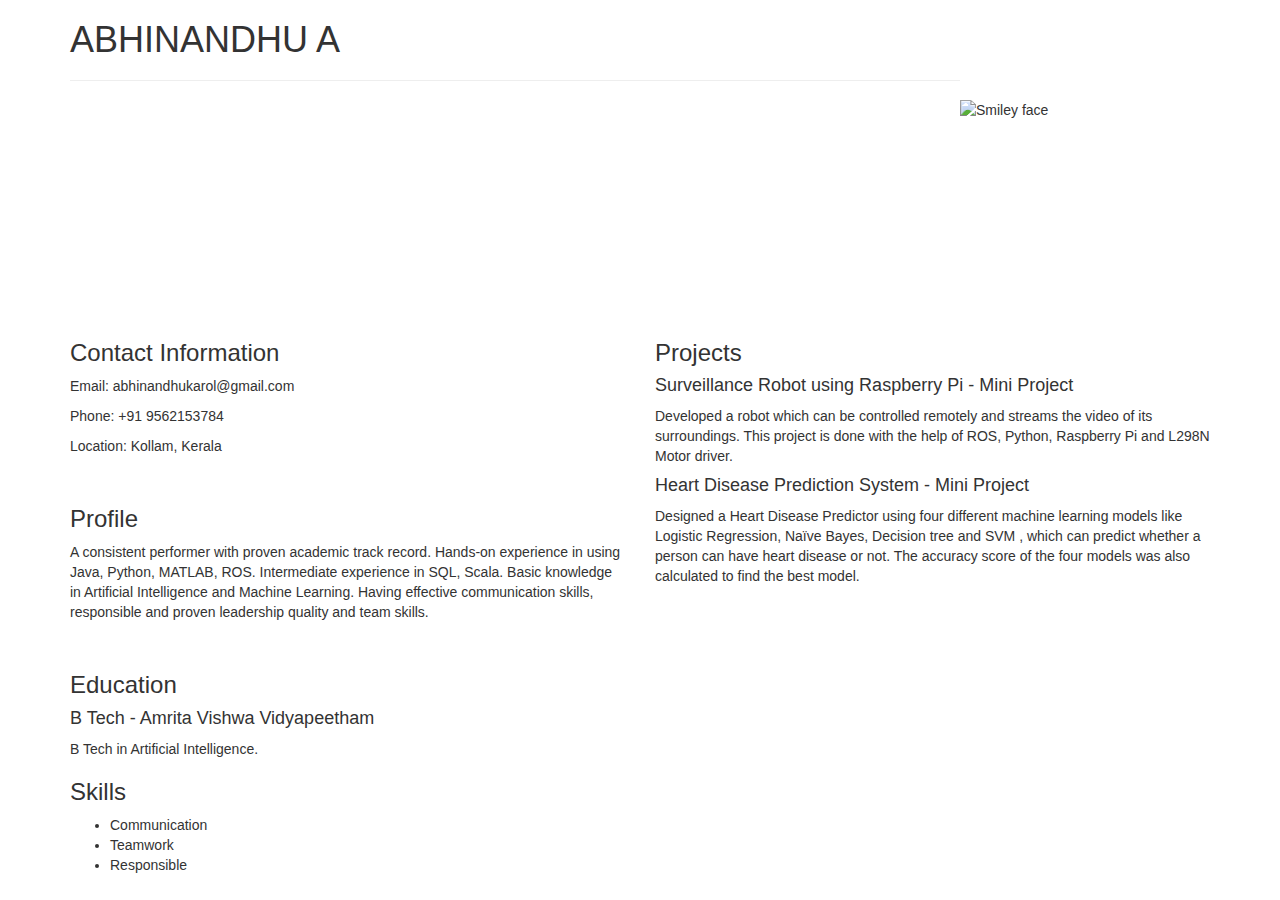
==== index.html @ 578d7f90 "Rename bootstrap.html to index.html" ====
<!DOCTYPE html>
<html lang="en">
<head>
  <meta charset="UTF-8">
  <meta name="viewport" content="width=device-width, initial-scale=1.0">
  <link rel="stylesheet" href="https://maxcdn.bootstrapcdn.com/bootstrap/3.3.7/css/bootstrap.min.css">
  <title>Resume</title>
</head>
<body>
  <div class="container">
    <div class="row">
      <div class="col-md-12">
        <h1>ABHINANDHU A</h1>
        <img src="dp.jpg" alt="Smiley face" style="float:right;width:250px;height:250px;padding-right: 30px;padding-top : 30px">
        <hr>
      </div>
    </div>
    <div class="row">
      <div class="col-md-6">
        <h3>Contact Information</h3>
        <p>Email: abhinandhukarol@gmail.com</p>
        <p>Phone: +91 9562153784</p>
        <p>Location: Kollam, Kerala</p> 
        <br>
        <h3>Profile</h3>
        <p>A consistent performer with proven academic track record. Hands-on experience in using Java, Python,
            MATLAB, ROS. Intermediate experience in SQL, Scala. Basic knowledge in Artificial Intelligence and
            Machine Learning. Having effective communication skills, responsible and proven leadership quality and
            team skills.</p>
        <br>
        <h3>Education</h3>
        <h4>B Tech - Amrita Vishwa Vidyapeetham</h4>
        <p>B Tech in Artificial Intelligence.</p>
        <h3>Skills</h3>
        <ul>
          <li>Communication</li>
          <li>Teamwork</li>
          <li>Responsible</li>
        </ul>
      </div>
      <div class="col-md-6">
        <h3>Projects</h3>
        <h4>Surveillance Robot using Raspberry Pi - Mini Project</h4>
        <p>Developed a robot which can be controlled remotely and streams the video of
            its surroundings. This project is done with the help of ROS, Python, Raspberry
            Pi and L298N Motor driver.</p>
        <h4>Heart Disease Prediction System - Mini Project</h4>
        <p> Designed a Heart Disease Predictor using four different machine learning
            models like Logistic Regression, Naïve Bayes, Decision tree and SVM , which
            can predict whether a person can have heart disease or not. The accuracy score
            of the four models was also calculated to find the best model.</p>
        
      </div>
    </div>
  </div>
</body>
</html>
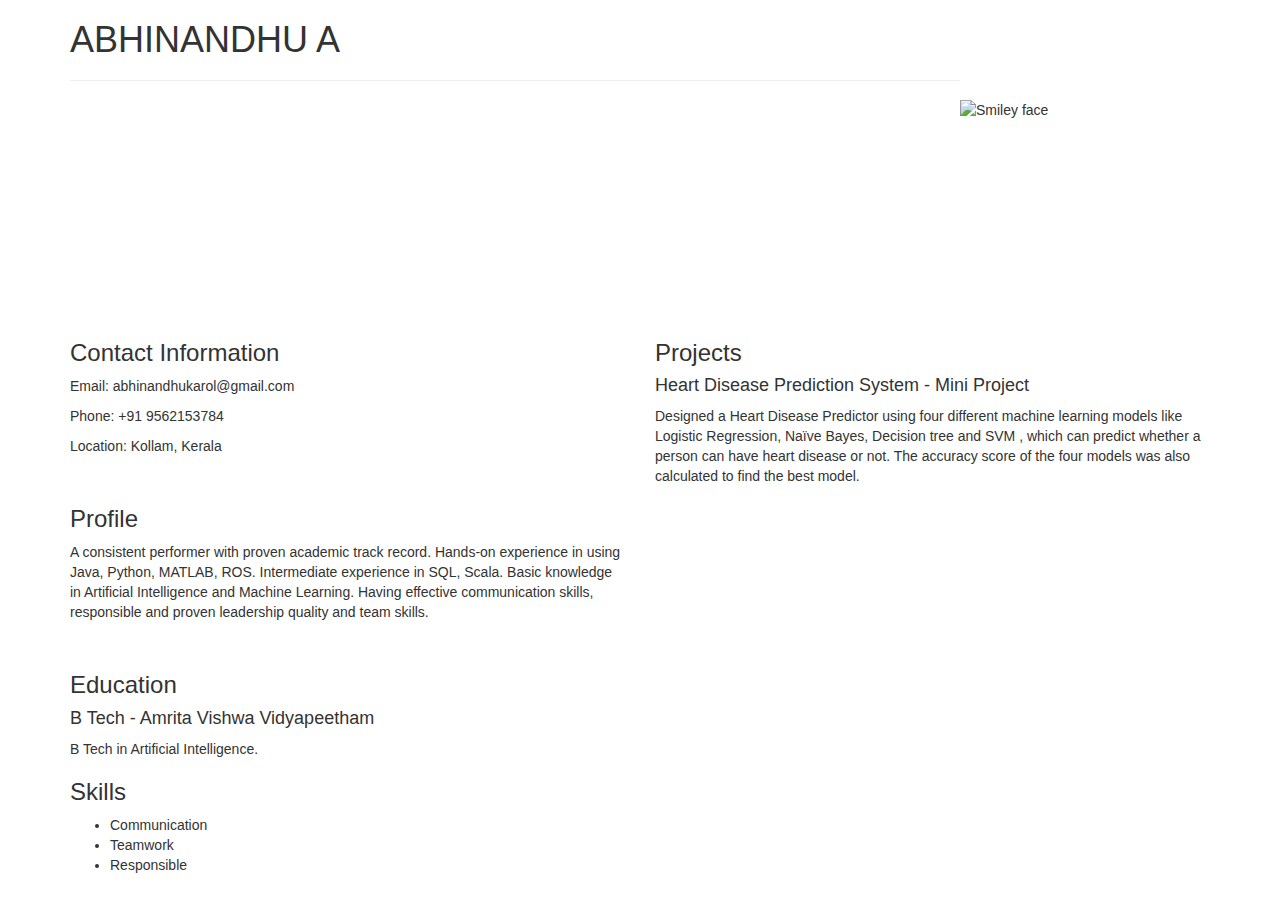
==== commit 73b30970: "Update index.html" ====
--- a/index.html
+++ b/index.html
@@ -40,10 +40,7 @@
       </div>
       <div class="col-md-6">
         <h3>Projects</h3>
-        <h4>Surveillance Robot using Raspberry Pi - Mini Project</h4>
-        <p>Developed a robot which can be controlled remotely and streams the video of
-            its surroundings. This project is done with the help of ROS, Python, Raspberry
-            Pi and L298N Motor driver.</p>
+        
         <h4>Heart Disease Prediction System - Mini Project</h4>
         <p> Designed a Heart Disease Predictor using four different machine learning
             models like Logistic Regression, Naïve Bayes, Decision tree and SVM , which
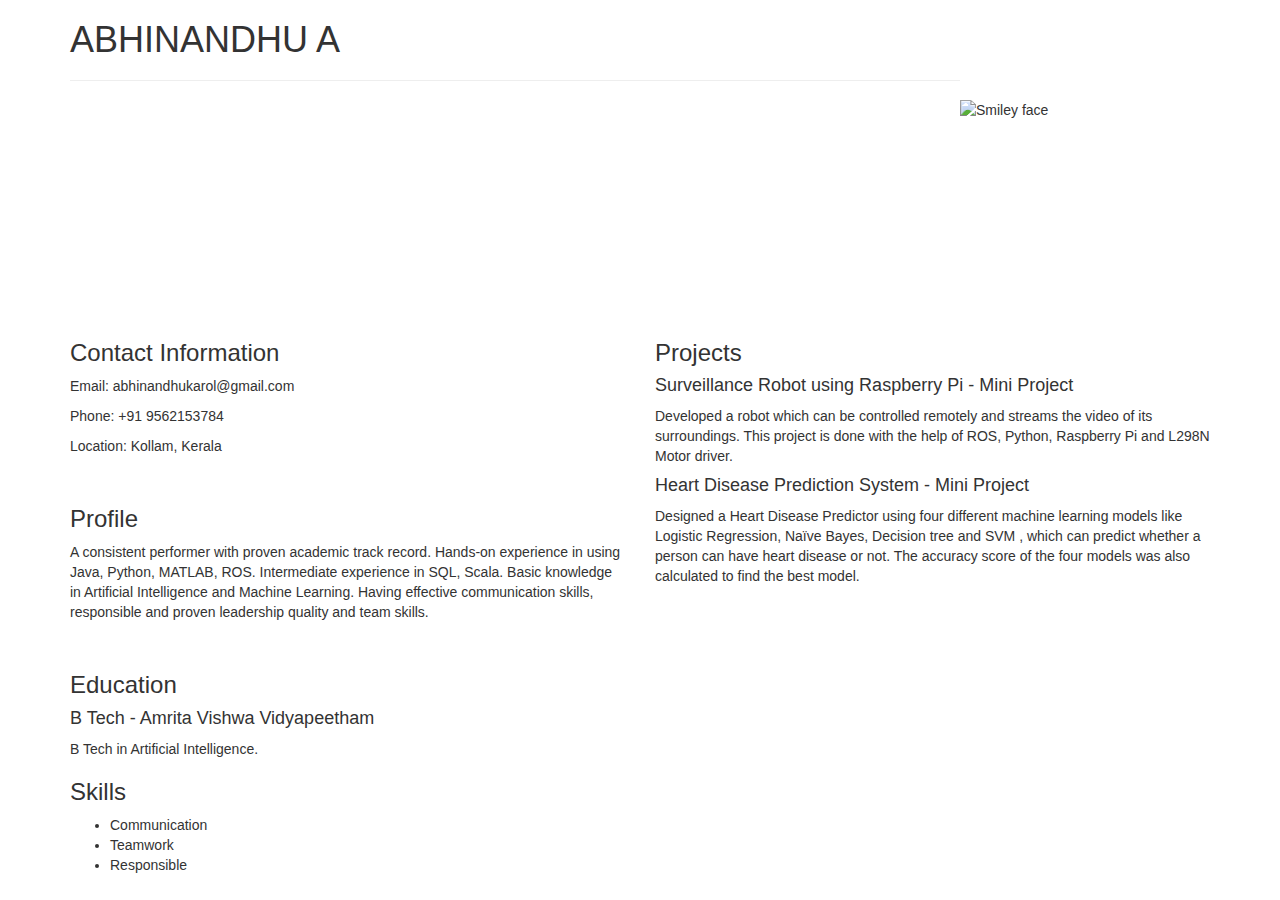
==== commit e985206c: "Update index.html" ====
--- a/index.html
+++ b/index.html
@@ -40,7 +40,10 @@
       </div>
       <div class="col-md-6">
         <h3>Projects</h3>
-        
+        <h4>Surveillance Robot using Raspberry Pi - Mini Project</h4>
+        <p>Developed a robot which can be controlled remotely and streams the video of
+            its surroundings. This project is done with the help of ROS, Python, Raspberry
+            Pi and L298N Motor driver.</p>
         <h4>Heart Disease Prediction System - Mini Project</h4>
         <p> Designed a Heart Disease Predictor using four different machine learning
             models like Logistic Regression, Naïve Bayes, Decision tree and SVM , which
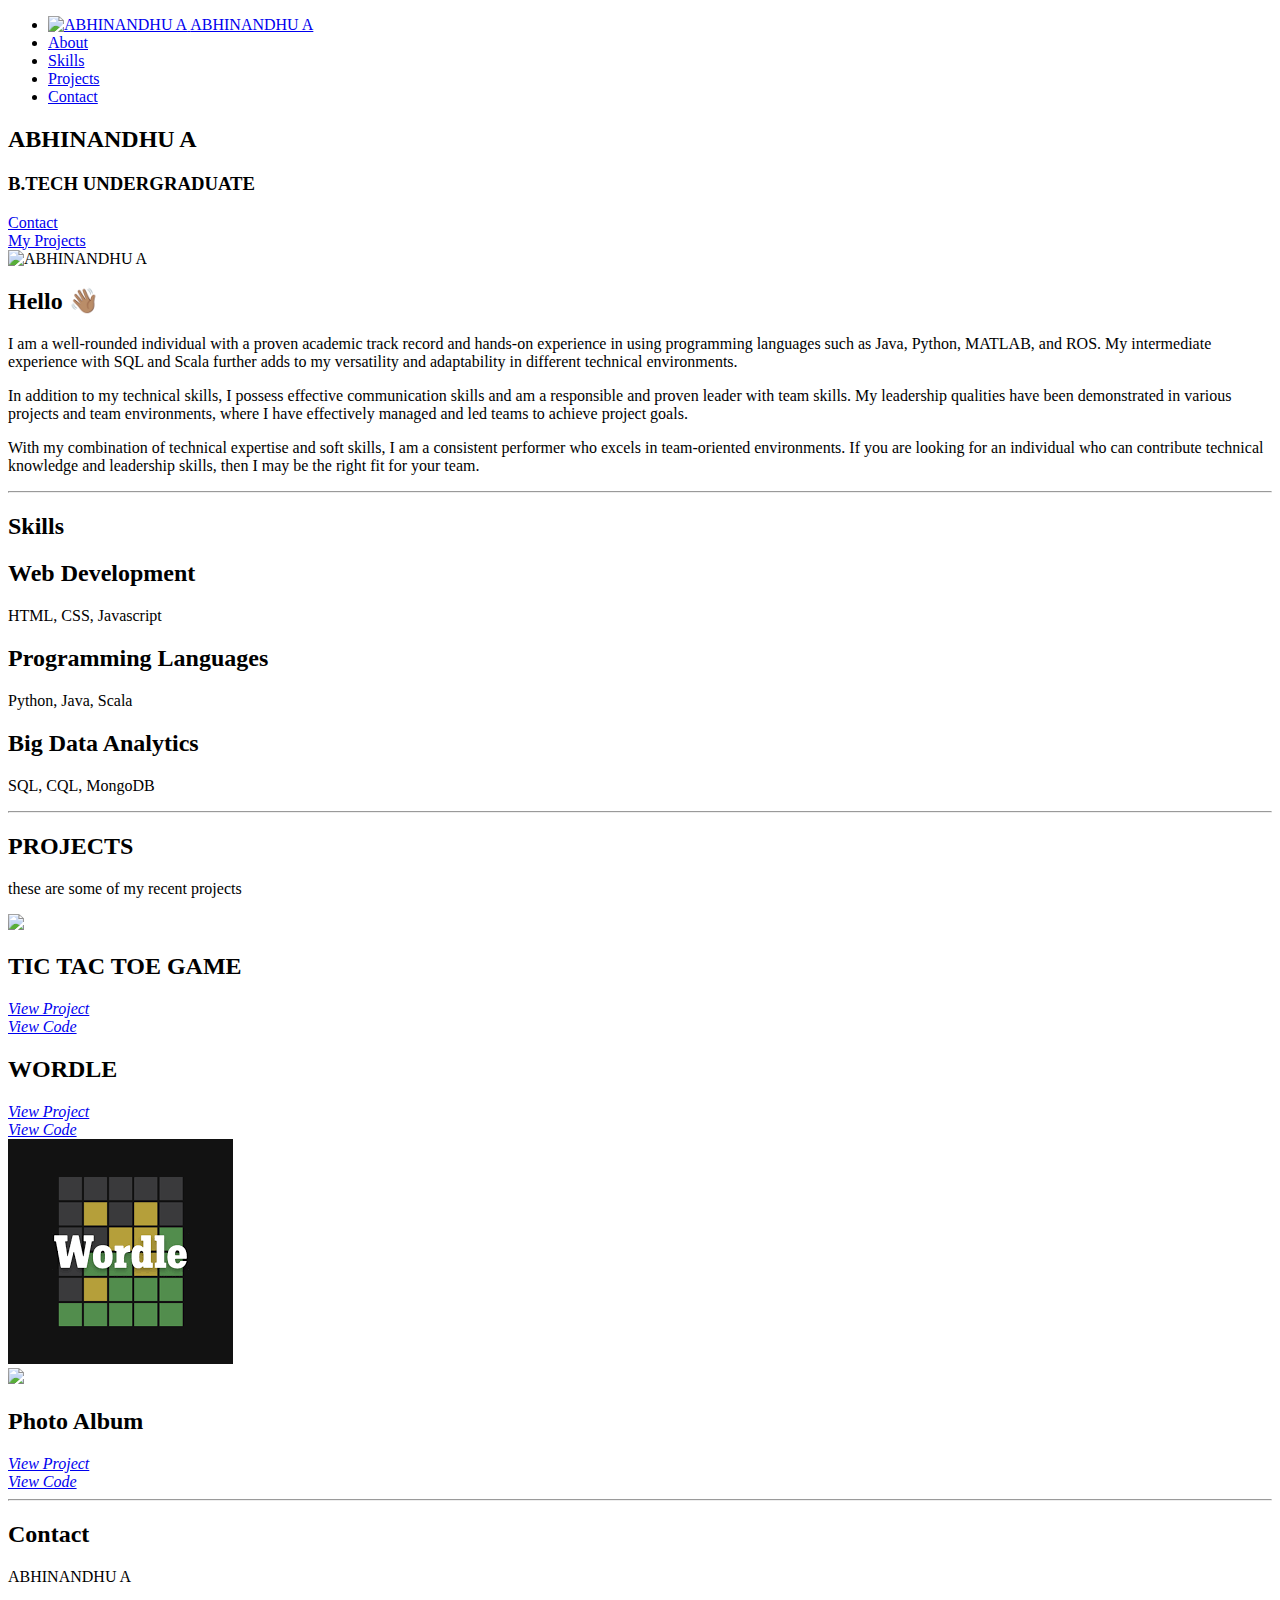
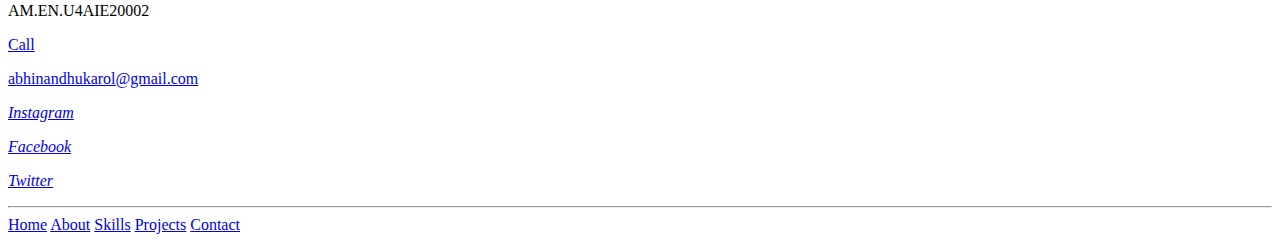
==== commit ff962f5c: "Update index.html" ====
--- a/index.html
+++ b/index.html
@@ -1,57 +1,240 @@
 <!DOCTYPE html>
-<html lang="en">
-<head>
-  <meta charset="UTF-8">
-  <meta name="viewport" content="width=device-width, initial-scale=1.0">
-  <link rel="stylesheet" href="https://maxcdn.bootstrapcdn.com/bootstrap/3.3.7/css/bootstrap.min.css">
-  <title>Resume</title>
-</head>
-<body>
-  <div class="container">
-    <div class="row">
-      <div class="col-md-12">
-        <h1>ABHINANDHU A</h1>
-        <img src="dp.jpg" alt="Smiley face" style="float:right;width:250px;height:250px;padding-right: 30px;padding-top : 30px">
-        <hr>
+<html>
+  <head>
+    <meta charset="utf-8" />
+    <meta http-equiv="X-UA-Compatible" content="IE=edge" />
+    <title>PROFILE</title>
+    <meta name="viewport" content="width=device-width, initial-scale=1" />
+    <link rel="stylesheet" type="text/css" media="screen" href="main.css" />
+    <script
+      src="https://kit.fontawesome.com/836a943e18.js"
+      crossorigin="anonymous"
+    ></script>
+    
+  </head>
+  <body>
+    <header>
+      <div class="container">
+        <nav>
+          
+          <div class="burger-menu-icon">
+            <div class="line1"></div>
+            <div class="line2"></div>
+            <div class="line3"></div>
+          </div>
+          <ul class="nav-list">
+            <li class="nav-item">
+              <a href="#landing-page">
+                <img
+                  src="images/profile-pic.jpg"
+                  alt="ABHINANDHU A"
+                  class="profile-pic nav-link"
+                />
+                <span class="caption nav-link">ABHINANDHU A</span>
+              </a>
+            </li>
+            <li class="nav-item">
+              <a href="#about" class="nav-link">About</a>
+            </li>
+            <li class="nav-item">
+              <a href="#skills" class="nav-link">Skills</a>
+            </li>
+            <li class="nav-item">
+              <a href="#projects" class="nav-link">Projects</a>
+            </li>
+            <li class="nav-item">
+              <a href="#contact" class="nav-link">Contact</a>
+            </li>
+        
+          </ul>
+        </nav>
       </div>
-    </div>
-    <div class="row">
-      <div class="col-md-6">
-        <h3>Contact Information</h3>
-        <p>Email: abhinandhukarol@gmail.com</p>
-        <p>Phone: +91 9562153784</p>
-        <p>Location: Kollam, Kerala</p> 
-        <br>
-        <h3>Profile</h3>
-        <p>A consistent performer with proven academic track record. Hands-on experience in using Java, Python,
-            MATLAB, ROS. Intermediate experience in SQL, Scala. Basic knowledge in Artificial Intelligence and
-            Machine Learning. Having effective communication skills, responsible and proven leadership quality and
-            team skills.</p>
-        <br>
-        <h3>Education</h3>
-        <h4>B Tech - Amrita Vishwa Vidyapeetham</h4>
-        <p>B Tech in Artificial Intelligence.</p>
-        <h3>Skills</h3>
-        <ul>
-          <li>Communication</li>
-          <li>Teamwork</li>
-          <li>Responsible</li>
-        </ul>
-      </div>
-      <div class="col-md-6">
-        <h3>Projects</h3>
-        <h4>Surveillance Robot using Raspberry Pi - Mini Project</h4>
-        <p>Developed a robot which can be controlled remotely and streams the video of
-            its surroundings. This project is done with the help of ROS, Python, Raspberry
-            Pi and L298N Motor driver.</p>
-        <h4>Heart Disease Prediction System - Mini Project</h4>
-        <p> Designed a Heart Disease Predictor using four different machine learning
-            models like Logistic Regression, Naïve Bayes, Decision tree and SVM , which
-            can predict whether a person can have heart disease or not. The accuracy score
-            of the four models was also calculated to find the best model.</p>
+    </header>
+    <main>
+      <section id="landing-page" class="landing-page">
+        <div class="container">
+          <div class="main-message">
+            <h2>ABHINANDHU A</h2>
+            <h3>B.TECH UNDERGRADUATE</h3>
+            <div class="intro-btn">
+              <div class="cta">
+                <a href="#contact" class="btn">Contact</a>
+              </div>
+              <div class="cta">
+                <a href="#projects" class="btn">My Projects</a>
+              </div>
+            </div>
+            <div>
+              <a href="#about" class="scroll-down">
+                <i class="fa fa-chevron-down" aria-hidden="true"></i>
+              </a>
+            </div>
+          </div>
+        </div>
+      </section>
+      <section id="about" class="about">
+        <div class="container">
+          <div class="about-img">
+            <img
+              src="images/profile-pic.jpg"
+              alt="ABHINANDHU A"
+              class="about-pic"
+            />
+          </div>
+          <div class="about-text-box">
+            <h2>Hello 👋🏽</h2>
+            <p>
+              I am a well-rounded individual with a proven academic track record and hands-on experience in using programming 
+              languages such as Java, Python, MATLAB, and ROS. My intermediate experience with SQL and Scala further adds to 
+              my versatility and adaptability in different technical environments.
+            </p>
+            <p>
+              In addition to my technical skills, I possess effective communication skills and am a responsible and proven leader 
+              with team skills. My leadership qualities have been demonstrated in various projects and team environments, where 
+              I have effectively managed and led teams to achieve project goals.
+            </p>
+            <p>
+              With my combination of technical expertise and soft skills, I am a consistent performer who excels in team-oriented 
+              environments. If you are looking for an individual who can contribute technical knowledge and leadership skills, 
+              then I may be the right fit for your team.
+            </p>
+          </div>
+        </div>
+        <hr />
+      </section>
+      <section id="skills" class="skills">
+        <div class="container">
+          <div class="title-heading">
+            <h2>Skills</h2>
+
+          </div>
+          <div class="skills-tiers">
+            <div class="tier-item">
+              <i class="fa fa-file-code-o" aria-hidden="true"></i>
+              <h2>Web Development</h2>
+              <p>
+                HTML, CSS, Javascript
+              </p>
+            </div>
+            <div class="tier-item">
+              <i class="fa fa-code" aria-hidden="true"></i>
+              <h2>Programming Languages</h2>
+              <p>
+                Python, Java, Scala
+              </p>
+            </div>
+            <div class="tier-item">
+              <i class="fa fa-bar-chart-o" aria-hidden="true"></i>
+              <h2>Big Data Analytics</h2>
+              <p>
+                SQL, CQL, MongoDB
+              </p>
+            </div>
+          </div>
+        </div>
+        <hr />
+      </section>
+      <section id="projects" class="projects">
+        <div class="title-heading">
+          <h2>PROJECTS</h2>
+          <p>these are some of my recent projects</p>
+        </div>
+        <div class="project-item">
+          <div class="project-img has-margin-right">
+            <img src="https://img.freepik.com/vector-premium/tic-tac-toe-esbozado-aislado-juego-vintage-estilo-dibujado-mano-cruz-grabada-cero-disenado-impresion-carteles-ilustracion-libros-logotipo-icono-tatuaje-ilustracion-vectorial-vintage_186802-4488.jpg?w=2000" />
+          </div>
+          <div class="project-description">
+            <h2>TIC TAC TOE GAME</h2>
+    
+            <a href="https://abhinandhuabhi.github.io/tic-tac-toe-game/" class="project-link" target="https://abhinandhuabhi.github.io/tic-tac-toe-game/"
+              ><i class="fa fa-github" aria-hidden="true"> View Project</i></a
+            ><br>
+            <a href="https://github.com/abhinandhuabhi/tic-tac-toe-game" class="project-link" target="https://github.com/abhinandhuabhi/tic-tac-toe-game"
+              ><i class="fa fa-github" aria-hidden="true"> View Code</i></a
+            >
+          </div>
+        </div>
+
+        <div class="project-item">
+          <div class="project-description has-margin-right">
+            <h2>WORDLE</h2>
+            <a href="https://abhinandhuabhi.github.io/wordle_game.github.io/" class="project-link" target="https://abhinandhuabhi.github.io/wordle_game.github.io/"
+              ><i class="fa fa-github" aria-hidden="true"> View Project</i></a
+            ><br>
+            <a href="https://github.com/abhinandhuabhi/wordle_game.github.io" class="project-link" target="https://github.com/abhinandhuabhi/wordle_game.github.io"
+              ><i class="fa fa-github" aria-hidden="true"> View Code</i></a
+            >
+          </div>
+          <div class="project-img">
+            <img src="[data-uri]" />
+          </div>
+        </div>
+
+        <div class="project-item">
+          <div class="project-img has-margin-right">
+            <img src="https://i.pinimg.com/originals/51/3f/10/513f10d37508838a7e3abc5ec71c5bcf.jpg" />
+          </div>
+          <div class="project-description">
+            <h2>Photo Album</h2>
+            <a href="https://abhinandhuabhi.github.io/photo_album/" class="project-link" target="https://abhinandhuabhi.github.io/photo_album/"
+              ><i class="fa fa-github" aria-hidden="true"> View Project</i></a
+            ><br>
+            <a href="https://github.com/abhinandhuabhi/photo_album" class="project-link" target="https://github.com/abhinandhuabhi/photo_album"
+              ><i class="fa fa-github" aria-hidden="true"> View Code</i></a
+            >
+          </div>
+        </div>
+        <hr />
+      </section>
+      <section id="contact" class="contact">
+        <h2>Contact</h2>
+        <p>ABHINANDHU A</p>
+        <p>AM.EN.U4AIE20002</p>
+  
+        <div class="container">
+          <p>
+            <a href="tel:9562153784"
+              ><i class="fa fa-phone-square"></i>Call</a
+            >
+          </p>
+          <p>
+            <a href="mailto:abhinandhukarol@gmail.com"
+              ><i class="fas fa-envelope-open"></i> abhinandhukarol@gmail.com</a
+            >
+          </p>
+          <p>
+            <a href="https://www.instagram.com/abhinandhuaji_/" target="https://www.instagram.com/abhinandhuaji_/"
+              ><i class="fab fa-instagram"> Instagram</i></a
+            >
+          </p>
+          <p>
+            <a href="https://www.facebook.com/abhinandhu.aji" target="https://www.facebook.com/abhinandhu.aji"><i class="fab fa-facebook"> Facebook</i></a>
+          </p>
+          <p>
+            <a href="https://twitter.com/AbhinandhuAji?t=lHUT8amFkanhejGBkOeOww&s=09" target="https://twitter.com/AbhinandhuAji?t=lHUT8amFkanhejGBkOeOww&s=09"
+              ><i class="fab fa-twitter"> Twitter</i></a
+            >
+          </p>
+        </div>
+        <hr />
+      </section>
+      <footer>
+        <div class="footer-nav">
+          <a href="#landing-page" class="footer-nav-link">Home</a>
+          <a href="#about" class="footer-nav-link">About</a>
+          <a href="#skills" class="footer-nav-link">Skills</a>
+          <a href="projects" class="footer-nav-link">Projects</a>
+          <a href="#contact" class="footer-nav-link">Contact</a>
+        </div>
         
-      </div>
-    </div>
-  </div>
-</body>
+        <div class="footer-social">
+          <a href="https://www.instagram.com/abhinandhuaji_/" target="https://www.instagram.com/abhinandhuaji_/"><i class="fab fa-instagram"></i></a>
+          <a href="#" target="_blank"><i class="fab fa-telegram"></i></a>
+          <a href="https://twitter.com/AbhinandhuAji?t=lHUT8amFkanhejGBkOeOww&s=09" target="https://twitter.com/AbhinandhuAji?t=lHUT8amFkanhejGBkOeOww&s=09"><i class="fab fa-twitter"></i></a>
+          <a href="https://www.facebook.com/abhinandhu.aji" target="https://www.facebook.com/abhinandhu.aji"><i class="fab fa-facebook"></i></a>
+        </div>
+      </footer>
+    </main>
+    <script src="main.js"></script>
+  </body>
 </html>
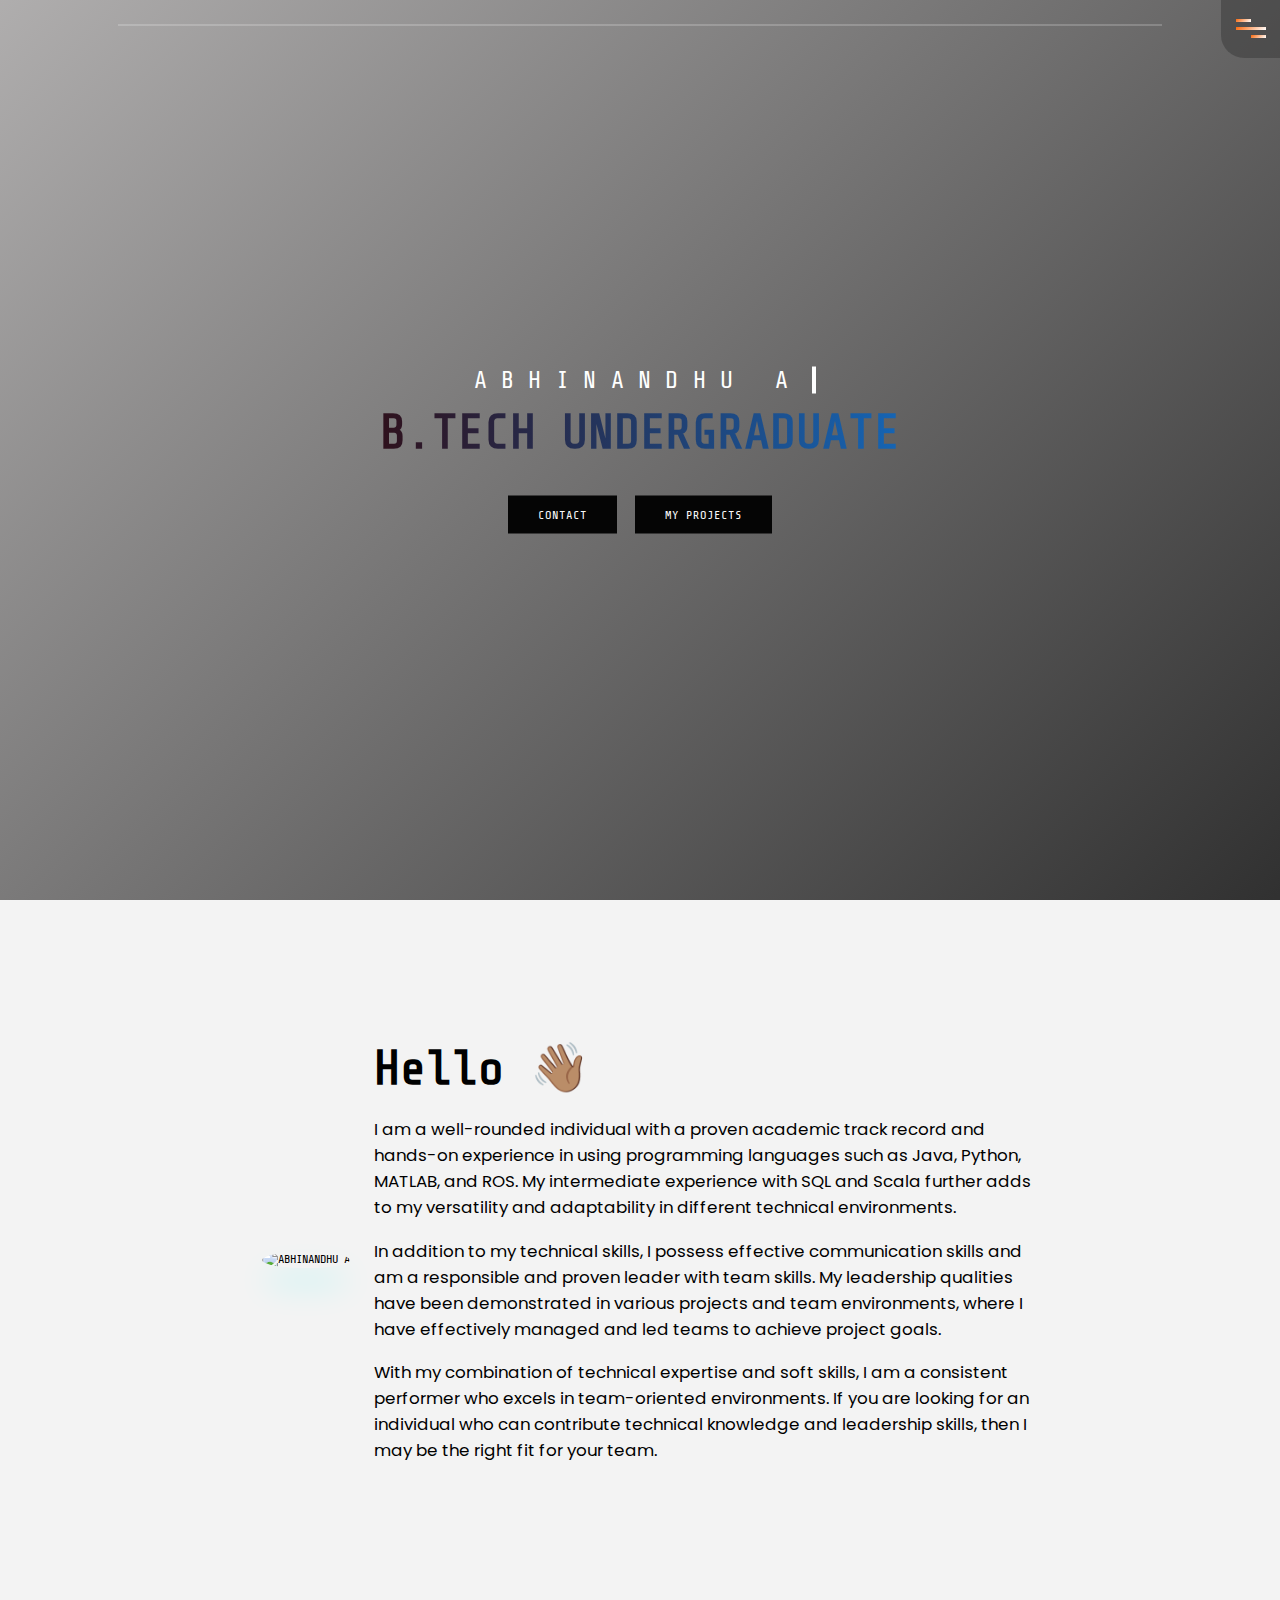
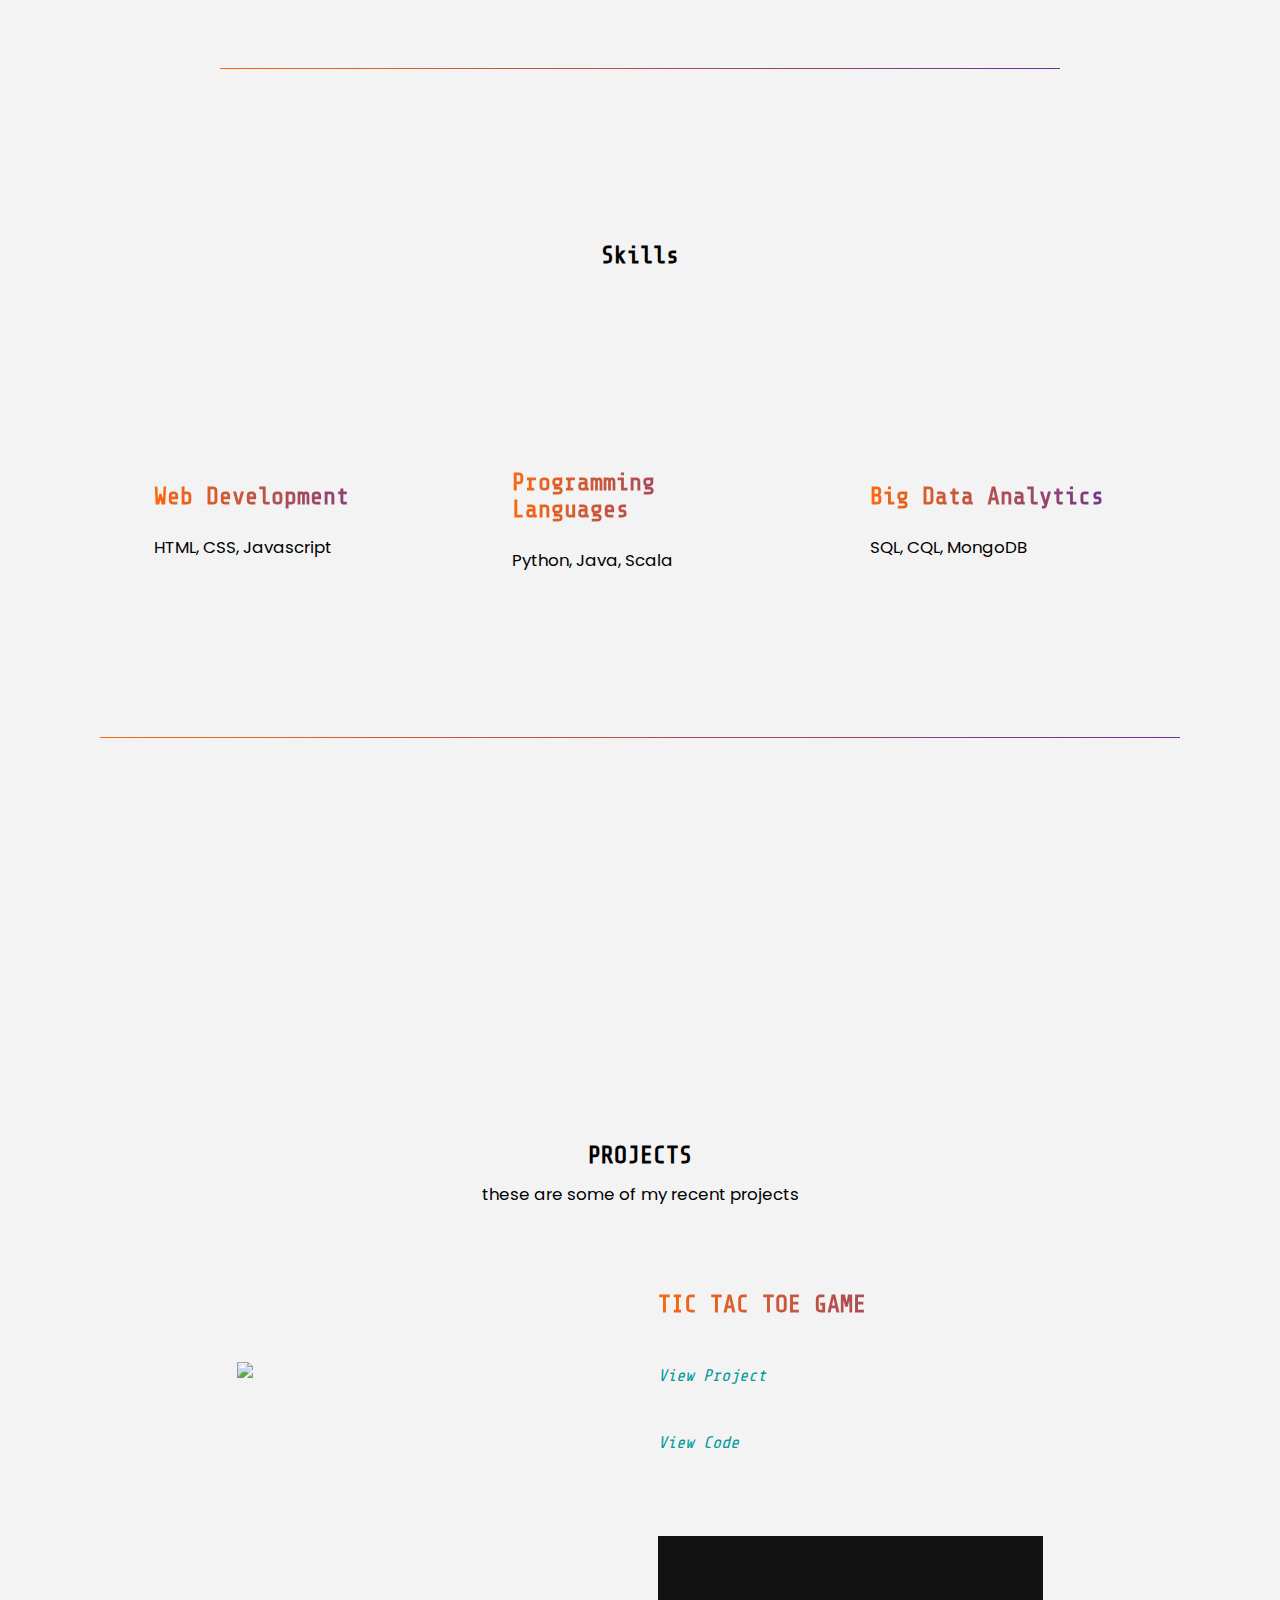
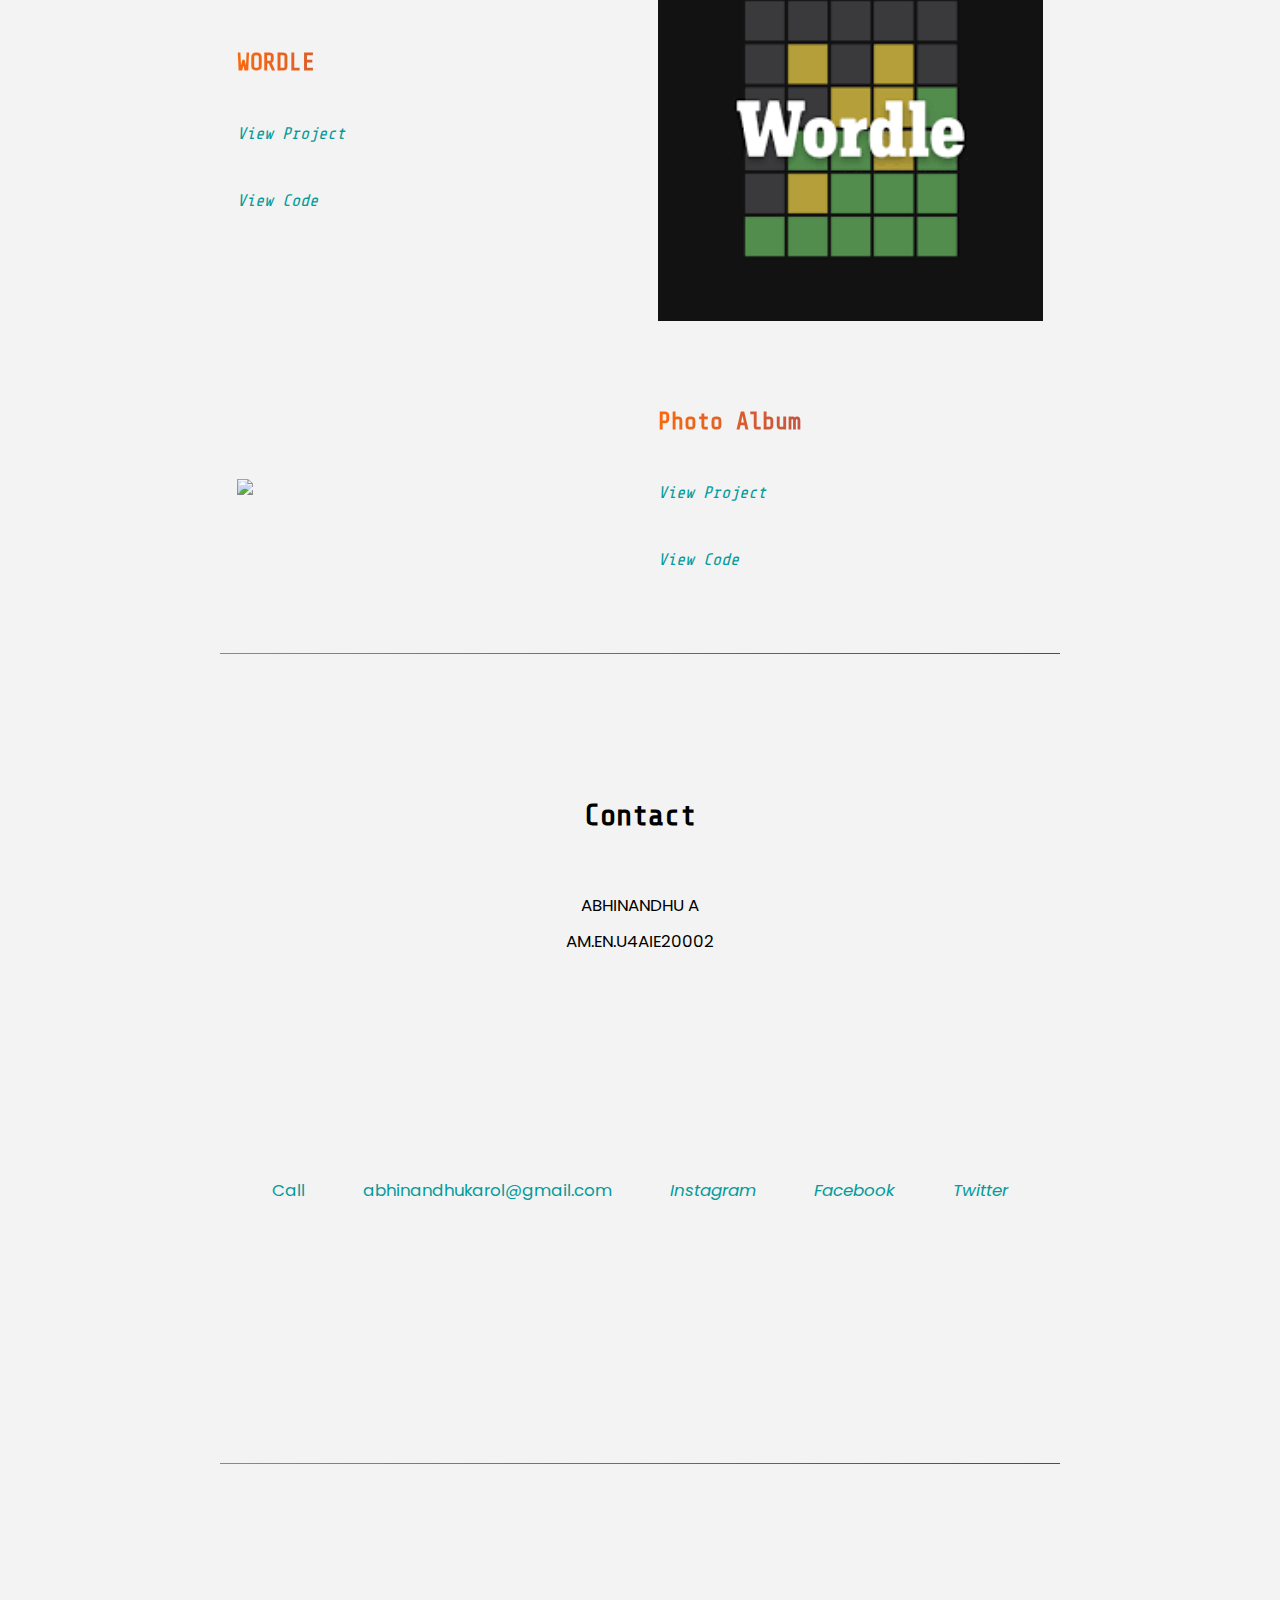
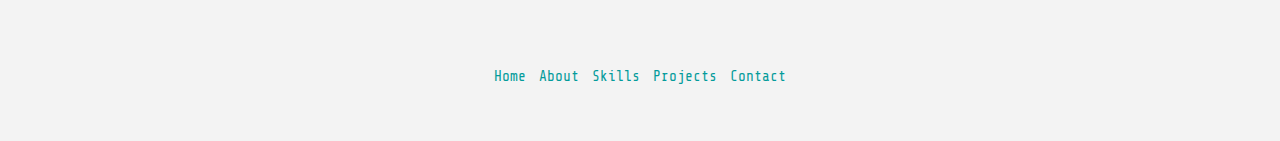
==== commit 4bcf6732: "Update index.html" ====
--- a/index.html
+++ b/index.html
@@ -26,7 +26,7 @@
             <li class="nav-item">
               <a href="#landing-page">
                 <img
-                  src="images/profile-pic.jpg"
+                  src="profile-pic.jpg"
                   alt="ABHINANDHU A"
                   class="profile-pic nav-link"
                 />
@@ -76,7 +76,7 @@
         <div class="container">
           <div class="about-img">
             <img
-              src="images/profile-pic.jpg"
+              src="profile-pic.jpg"
               alt="ABHINANDHU A"
               class="about-pic"
             />
--- a/main.css
+++ b/main.css
@@ -0,0 +1,584 @@
+@import url("https://fonts.googleapis.com/css2?family=Poppins&family=Share+Tech+Mono&display=swap");
+*,
+*::before,
+*::after {
+  margin: 0;
+  padding: 0;
+  box-sizing: inherit;
+}
+
+html {
+  font-family: "Share Tech Mono", monospace;
+  font-size: 12px;
+  box-sizing: border-box;
+  scroll-behavior: smooth;
+  color: #000000;
+  background: rgb(243, 243, 243);
+}
+
+a {
+  text-decoration: none;
+  color: rgb(3, 155, 155);
+}
+
+a:hover {
+  color: rgba(249, 105, 14, 1);
+}
+
+ul {
+  list-style: none;
+}
+
+p {
+  font-size: 1.4rem;
+}
+
+img {
+  width: 100%;
+  max-width: 100%;
+  height: auto;
+}
+
+header {
+  width: 100%;
+  height: 5rem;
+  position: absolute;
+  top: 0;
+  left: 0;
+  z-index: 1;
+}
+
+.container {
+  width: 100%;
+  max-width: 90rem;
+  margin: 0 auto;
+  padding: 0 1.5rem;
+}
+
+.nav-brand {
+  width: 7rem;
+}
+
+nav {
+  width: 100%;
+  display: flex;
+  align-items: center;
+  justify-content: space-between;
+  padding: 1rem 0;
+  border-bottom: 2px solid rgba(255, 255, 255, 0.2);
+}
+
+.line1 {
+  width: 15px;
+  height: 3px;
+  margin: 5px 0;
+  background: linear-gradient(
+    135deg,
+    rgba(249, 105, 14, 1) 0%,
+    rgb(255, 255, 255) 100%
+  );
+}
+
+.line2 {
+  width: 30px;
+  height: 3px;
+  background: linear-gradient(
+    135deg,
+    rgba(249, 105, 14, 1) 0%,
+    rgb(255, 255, 255) 100%
+  );
+}
+
+.line3 {
+  width: 15px;
+  height: 3px;
+  margin: 5px 0;
+  margin-left: 15px;
+  background: linear-gradient(
+    135deg,
+    rgba(249, 105, 14, 1) 0%,
+    rgb(255, 255, 255) 100%
+  );
+}
+
+.burger-menu-icon {
+  cursor: pointer;
+  z-index: 999;
+  position: fixed;
+  right: 0;
+  top: 0;
+  background: rgba(55, 55, 55, 0.5);
+  padding: 1.2rem;
+  border-radius: 0% 0% 0% 40%;
+}
+
+.profile-pic {
+  height: 9rem;
+  width: 9rem;
+  border-radius: 50%;
+  display: block;
+  margin: 1.5rem 0;
+}
+
+.caption {
+  display: block;
+}
+
+.nav-list {
+  width: 24rem;
+  height: 100vh;
+  background-color: #222222;
+  position: fixed;
+  top: 0;
+  right: -26rem;
+  display: flex;
+  flex-direction: column;
+  align-items: center;
+  justify-self: start;
+  z-index: 998;
+  transition: all 650ms ease-in-out;
+}
+
+.nav-list.active {
+  right: 0;
+}
+
+.nav-item {
+  margin: 1.2rem 0;
+}
+
+.nav-link {
+  opacity: 0;
+  font-size: 1.3rem;
+  text-transform: uppercase;
+  color: #cecece;
+  letter-spacing: 1.5px;
+}
+
+.nav-link:hover {
+  color: rgba(249, 105, 14, 1);
+}
+
+.toggle {
+  background: none;
+}
+
+.toggle .line1 {
+  transform: rotate(-45deg) translate(-5px, 6px) scaleX(2);
+}
+
+.toggle .line2 {
+  opacity: 0;
+}
+
+.toggle .line3 {
+  transform: rotate(45deg) translate(-5px, -6px) scaleX(2);
+  margin-left: 0px;
+}
+
+@keyframes navLinkAnimate {
+  from {
+    opacity: 0;
+    transform: translate(50px);
+  }
+  to {
+    opacity: 1;
+    transform: translate(0px);
+  }
+}
+.landing-page {
+  width: 100%;
+  height: 100vh;
+  background: linear-gradient(
+      135deg,
+      rgba(168, 166, 166, 0.9) 0%,
+      rgba(0, 0, 0, 0.8) 100%
+    ),
+    url("https://e0.pxfuel.com/wallpapers/846/344/desktop-wallpaper-portfolio-thumbnail.jpg") center no-repeat;
+  background-size: contain;
+  position: relative;
+}
+
+.main-message {
+  width: 100%;
+  max-width: 58rem;
+  text-transform: uppercase;
+  position: absolute;
+  left: 50%;
+  top: 50%;
+  transform: translate(-50%, -50%);
+  text-align: center;
+}
+
+.main-message h2 {
+  color: #ffffff;
+  letter-spacing: 1.2rem;
+  font-size: 2rem;
+  font-weight: 400;
+  overflow: hidden;
+  white-space: nowrap;
+  animation: typing 5s steps(27), blink 1s ease-in-out 7s infinite;
+  width: 27ch;
+  margin: auto;
+  border-right: 4px solid rgba(255, 255, 255, 1);
+}
+
+@keyframes typing {
+  75% {
+    width: 0ch;
+    color: rgba(249, 105, 14, 1);
+  }
+  100% {
+    width: 27ch;
+  }
+}
+
+@keyframes blink {
+  0% {
+    border-right: 4px solid rgba(182, 16, 16, 0);
+  }
+  100% {
+    border-right: 4px solid rgb(194, 194, 194);
+  }
+}
+
+.main-message h3 {
+  font-size: 4rem;
+  margin: 1rem 0;
+  color: rgba(249, 105, 14, 1);
+  background: linear-gradient(
+    to right,
+    rgb(51, 3, 3) 0%,
+    rgb(17, 115, 206) 100%
+  );
+  -webkit-background-clip: text;
+  -webkit-text-fill-color: transparent;
+}
+
+.main-message p {
+  text-transform: none;
+  font-size: 1.7rem;
+  font-weight: 400;
+}
+
+.intro-btn {
+  display: flex;
+  justify-content: center;
+}
+
+.btn {
+  margin: 0 9px;
+  background: rgb(5, 5, 5);
+  border-radius: 0rem;
+  color: #fafafa;
+  padding: 1rem 2.5rem;
+  display: inline-block;
+  margin-top: 2rem;
+  transition: background-color 650ms;
+  font-weight: 500;
+  letter-spacing: 1px;
+}
+
+.btn:hover {
+  color: #fafafa;
+  background-color:rgb(17, 115, 206)
+}
+
+.scroll-down i {
+  color: #fafafa;
+  transition: color 650ms;
+  margin-top: 2rem;
+  font-size: 3.5rem;
+}
+
+.scroll-down i:hover {
+  color: rgba(189, 72, 0);
+}
+
+.about {
+  width: 100%;
+  min-height: 100vh;
+  max-width: 70rem;
+  margin: auto;
+}
+
+.about .container {
+  display: flex;
+  align-items: center;
+  min-height: 80vh;
+}
+
+.about-img img {
+  height: 12rem;
+  width: auto;
+  border-radius: 50%;
+  margin: 2rem;
+  box-shadow: 0 20px 30px 0 rgba(0, 255, 255, 0.15);
+}
+
+.about-text-box {
+  flex-grow: 1;
+  flex-shrink: 1;
+  flex-basis: 0;
+}
+
+.about-text-box h2 {
+  font-size: 4rem;
+  margin-bottom: 20px;
+}
+
+.about-text-box p {
+  font-family: "Poppins", sans-serif;
+  font-size: 1.4rem;
+  padding: 0;
+  margin-bottom: 1.45rem;
+}
+
+hr {
+  margin: 4rem 0;
+  background: linear-gradient(
+    to right,
+    rgba(249, 105, 14, 1) 0%,
+    rgba(102, 51, 153, 1) 100%
+  );
+  border: 0;
+  height: 1px;
+}
+
+
+.skills {
+  padding: 3rem 0;
+  min-height: 100vh;
+  max-width: 90rem;
+  margin: auto;
+}
+
+.title-heading {
+  text-align: center;
+  margin-bottom: 5rem;
+}
+
+.title-heading h2 {
+  font-size: 2rem;
+  margin: 0.5rem 0 1rem 0;
+}
+
+.title-heading p {
+  font-family: "Poppins", sans-serif;
+  margin-bottom: 5rem;
+}
+
+.skills-tiers {
+  display: grid;
+  grid-template-columns: repeat(auto-fit, minmax(25rem, 1fr));
+  gap: 2.5rem;
+}
+
+.tier-item {
+  height: 30rem;
+  padding: 3rem;
+  position: relative;
+  display: flex;
+  flex-direction: column;
+  justify-content: center;
+  cursor: default;
+}
+
+.tier-item i {
+  font-size: 3.5rem;
+}
+
+.tier-item h2 {
+  font-size: 2rem;
+  margin: 2rem 0;
+  background: linear-gradient(
+    to right,
+    rgba(249, 105, 14, 1) 0%,
+    rgba(102, 51, 153, 1) 100%
+  );
+  -webkit-background-clip: text;
+  -webkit-text-fill-color: transparent;
+}
+
+.tier-item p {
+  font-family: "Poppins", sans-serif;
+  font-size: 1.4rem;
+}
+
+.projects {
+  padding: 3rem 0;
+  min-height: 100vh;
+  max-width: 70rem;
+  margin: auto;
+}
+
+.has-margin-right {
+  margin: 0 3rem 0 0;
+}
+
+.project-item {
+  display: flex;
+  align-items: center;
+  justify-content: center;
+  margin: 0 1.45rem 5rem 1.45rem;
+}
+
+.project-img {
+  flex: 1;
+}
+
+.project-description {
+  flex: 1;
+}
+
+.project-description h2 {
+  font-size: 2rem;
+  margin: 2rem 0;
+  background: linear-gradient(
+    to right,
+    rgba(249, 105, 14, 1) 0%,
+    rgba(102, 51, 153, 1) 100%
+  );
+  -webkit-background-clip: text;
+  -webkit-text-fill-color: transparent;
+}
+
+.project-description p {
+  font-family: "Poppins", sans-serif;
+  font-size: 1.4rem;
+}
+
+.project-link {
+  display: inline-block;
+  margin: 2rem 0;
+  font-size: 1.4rem;
+}
+
+.contact {
+  width: 100%;
+  min-height: 100vh;
+  max-width: 70rem;
+  margin: auto;
+  padding-top: 5rem;
+}
+
+.contact h2 {
+  text-align: center;
+  font-size: 2.5rem;
+  margin-bottom: 5rem;
+}
+
+.contact p {
+  font-family: "Poppins", sans-serif;
+  font-size: 1.4rem;
+  padding: 0;
+  margin: 0.9rem 2rem;
+  text-align: center;
+}
+
+.contact .container {
+  min-height: 50vh;
+  display: flex;
+  justify-content: space-evenly;
+  align-items: center;
+}
+footer {
+  width: 100%;
+  max-width: 70rem;
+  margin: auto;
+  padding: 2.5rem;
+  color: #0e0e0e;
+  text-align: center;
+  font-size: 1.2rem;
+  display: flex;
+  justify-content: space-evenly;
+  flex-direction: column;
+}
+
+footer a {
+  margin: 0 0.2rem;
+}
+
+.footer-coded-by {
+  margin: 2rem 0;
+}
+
+.footer-social a {
+  margin: 0 0.5rem;
+  font-size: 2rem;
+}
+
+
+@media (max-width: 750px) {
+  .main-message h3 {
+    font-size: 3rem;
+  }
+  .about .container {
+    flex-direction: column;
+  }
+  p {
+    font-size: 1.3rem;
+  }
+  .title-heading {
+    margin: 0;
+  }
+
+  .services-tiers {
+    gap: 0;
+  }
+  .project-item {
+    flex-direction: column;
+    align-items: flex-start;
+    padding: 2rem;
+    box-shadow: 0 20px 30px 0 rgba(212, 255, 255, 0.15);
+  }
+  .project-img {
+    width: 20rem;
+  }
+}
+
+@media (max-width: 665px) {
+  .main-message {
+    top: 55%;
+  }
+  .main-message h2 {
+    letter-spacing: 1rem;
+    font-size: 1.5rem;
+    width: 29ch;
+  }
+
+  .main-message h3 {
+    font-size: 2rem;
+  }
+
+  .main-message p {
+    font-size: 1.3rem;
+  }
+  .btn {
+    border-radius: 0.9rem;
+    padding: 0.9rem 0.9rem;
+  }
+  .about-text-box h2 {
+    font-size: 3rem;
+    margin-bottom: 20px;
+  }
+  .about-text-box p {
+    margin: 0 0 2.45rem;
+  }
+
+  .title-heading h2 {
+    margin-bottom: 2rem;
+  }
+  .title-heading p {
+    font-size: 1.3rem;
+  }
+
+  .contact .container {
+    flex-direction: column;
+  }
+
+  footer,
+  footer p {
+    font-size: 1.2rem;
+  }
+}
